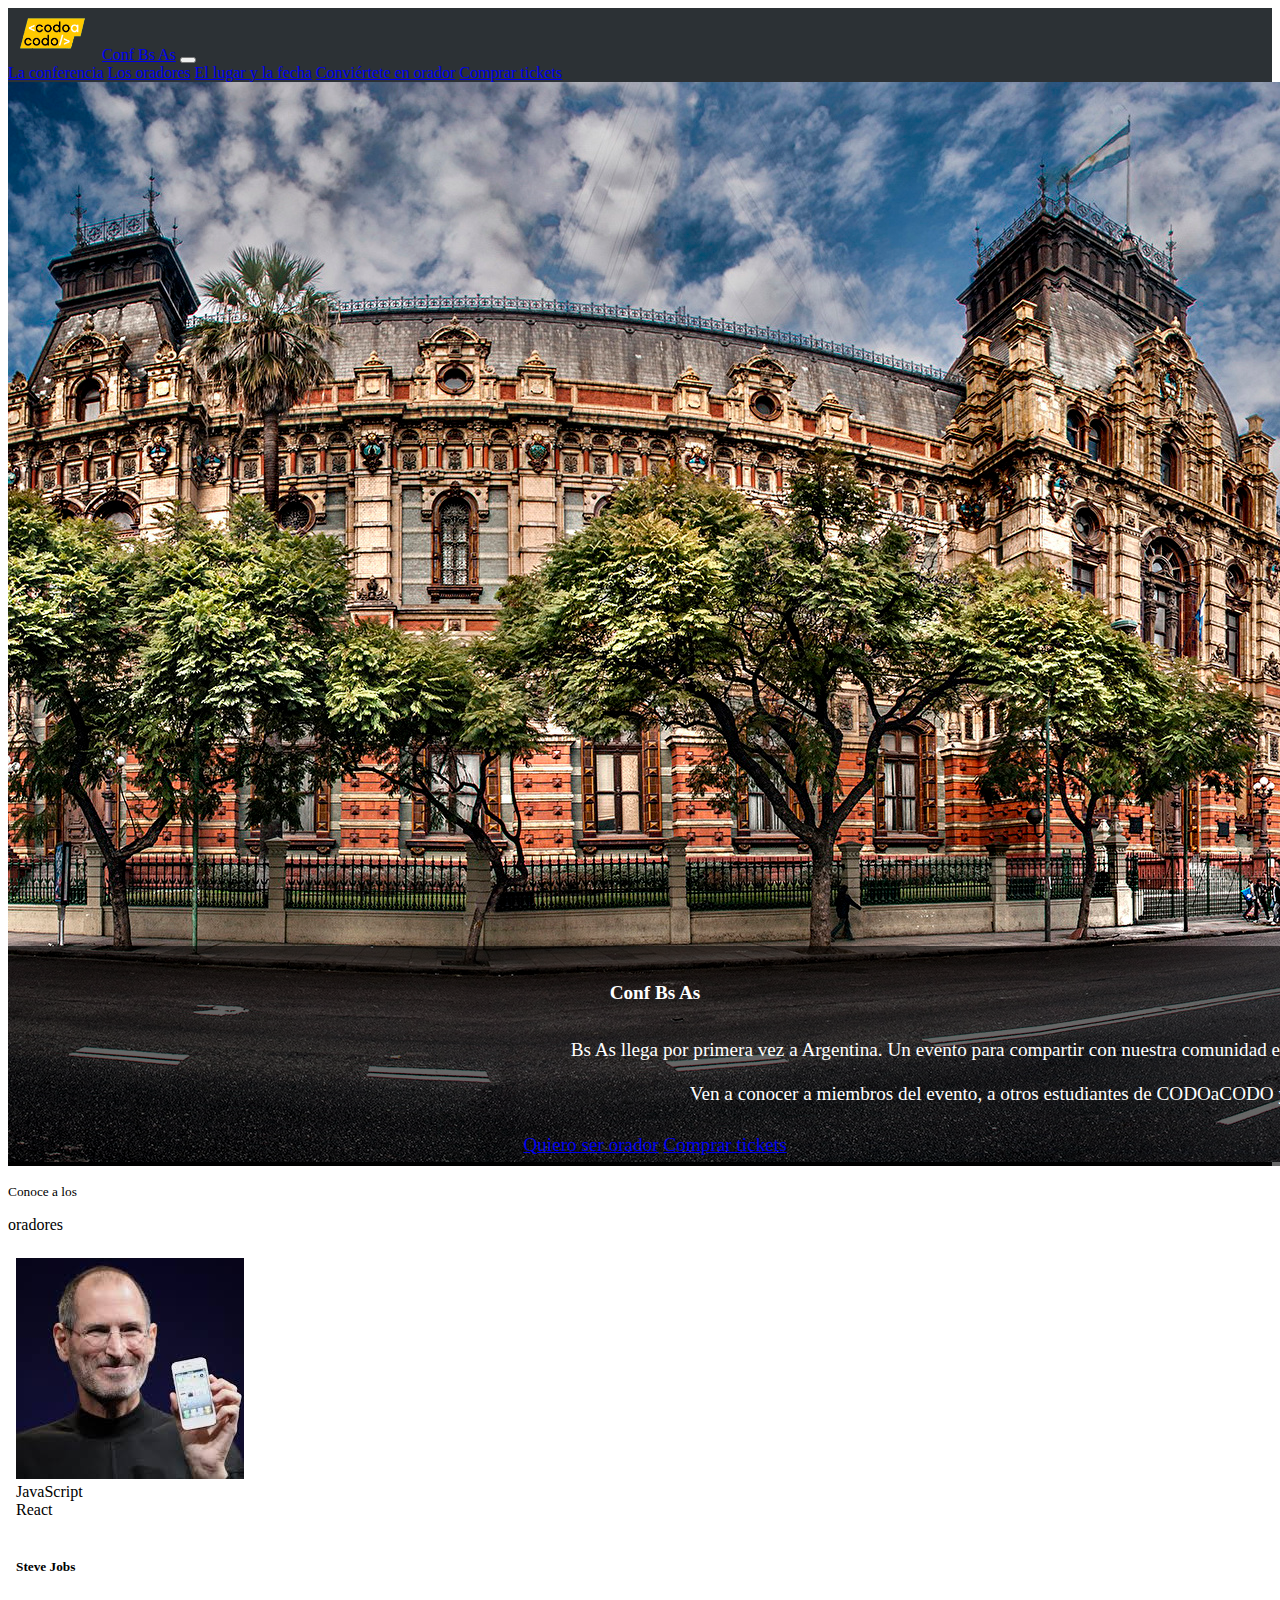
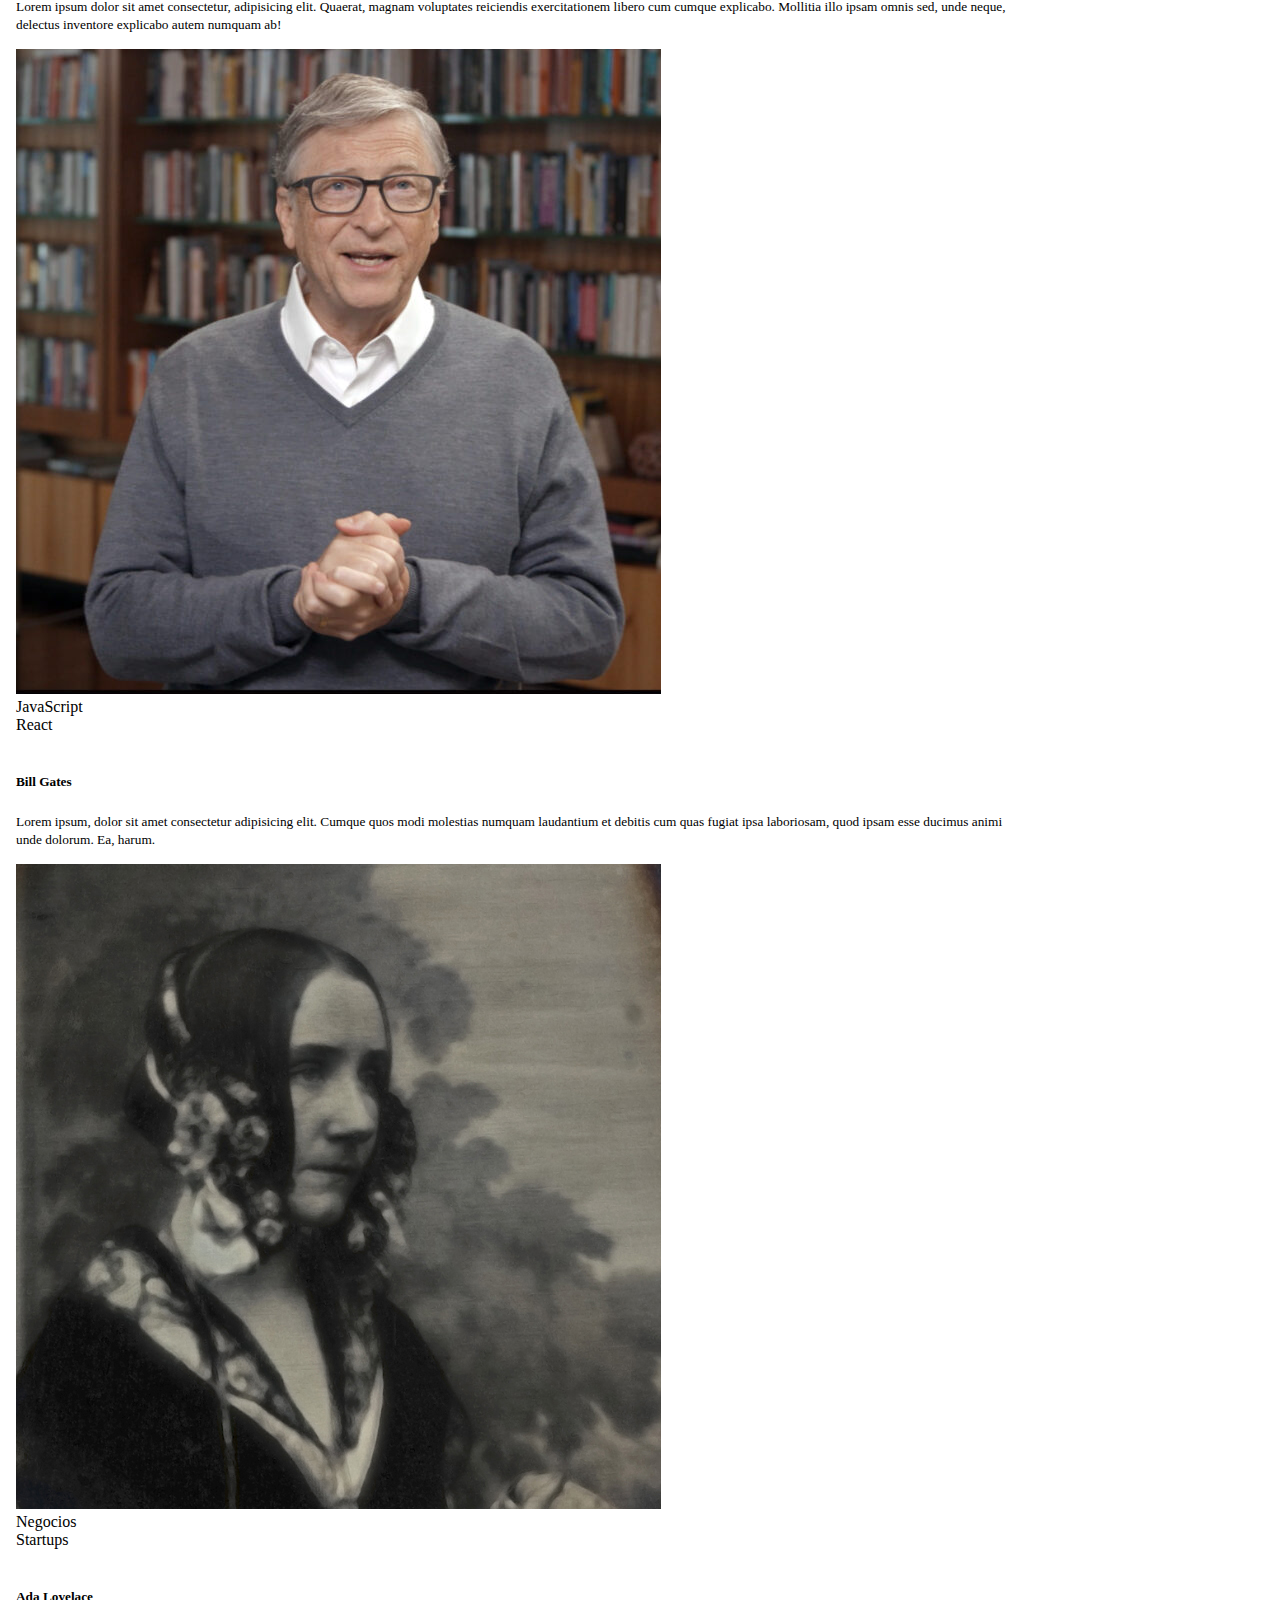
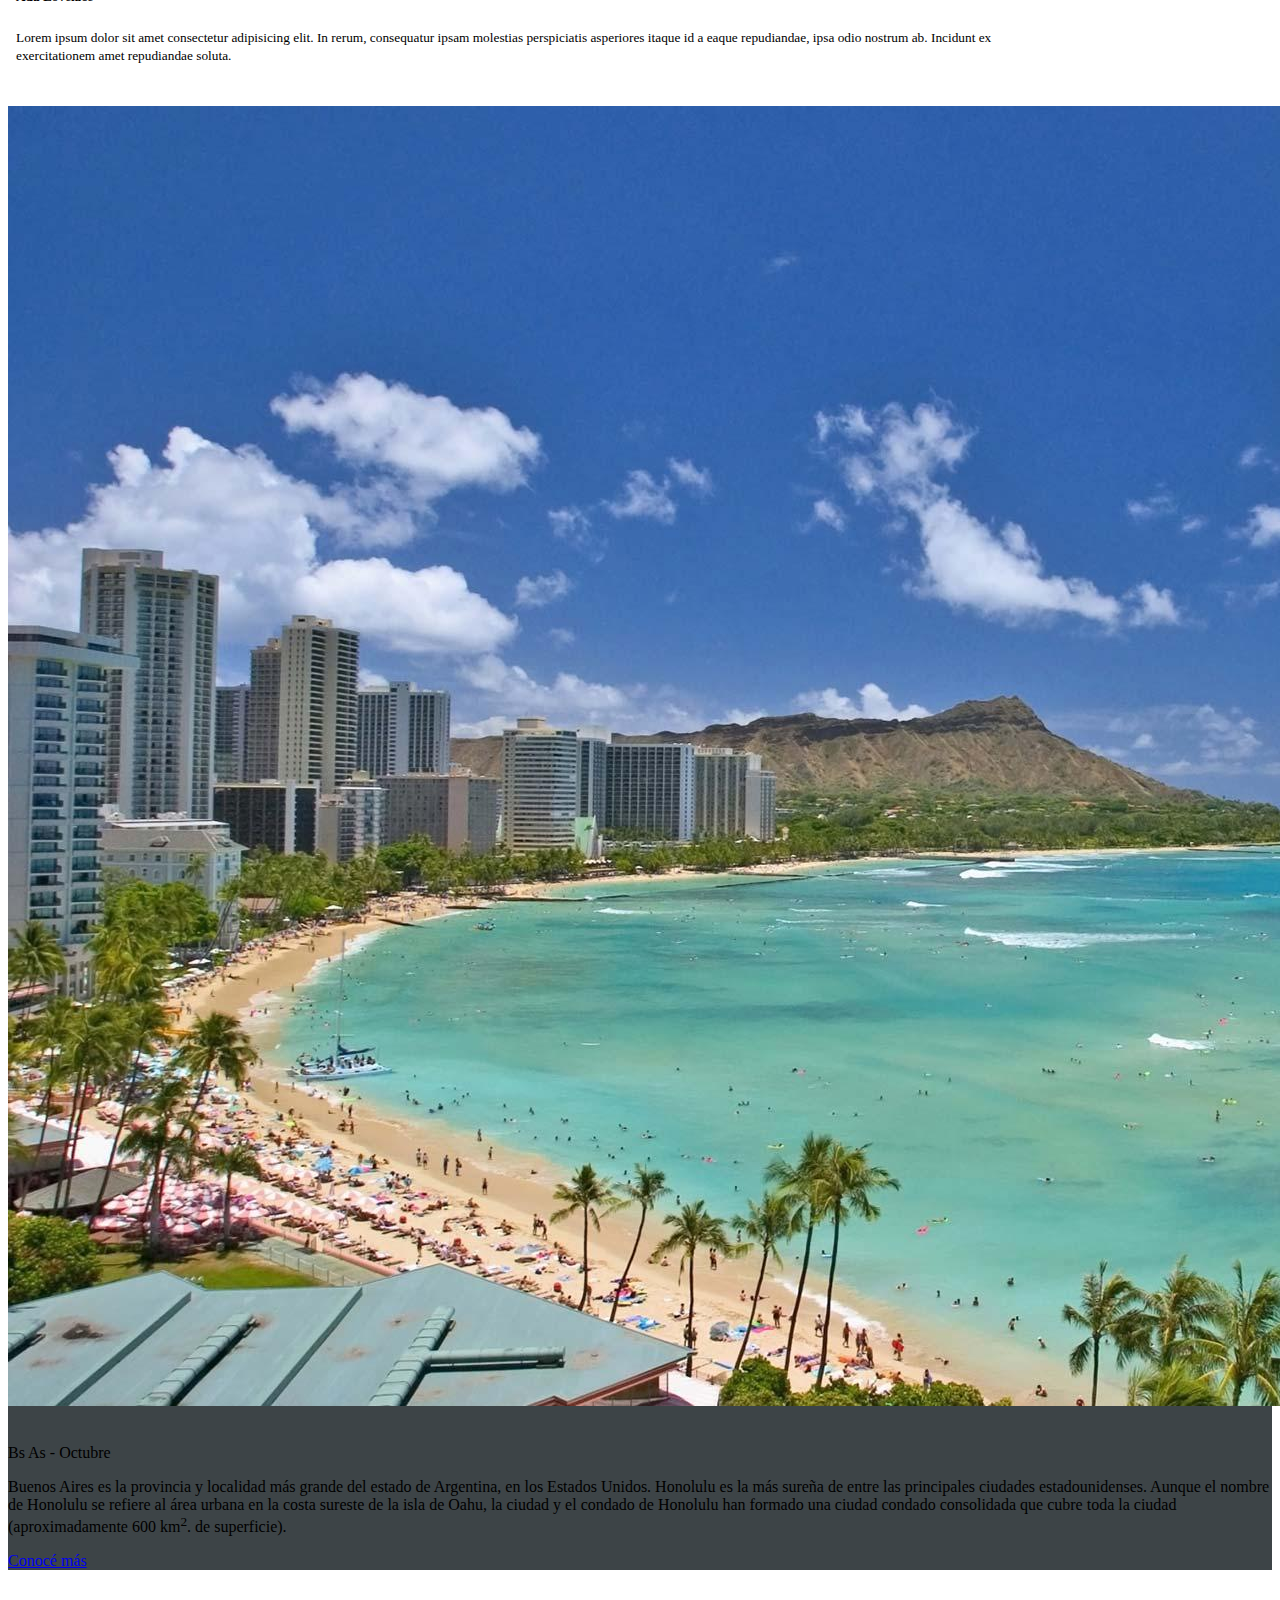
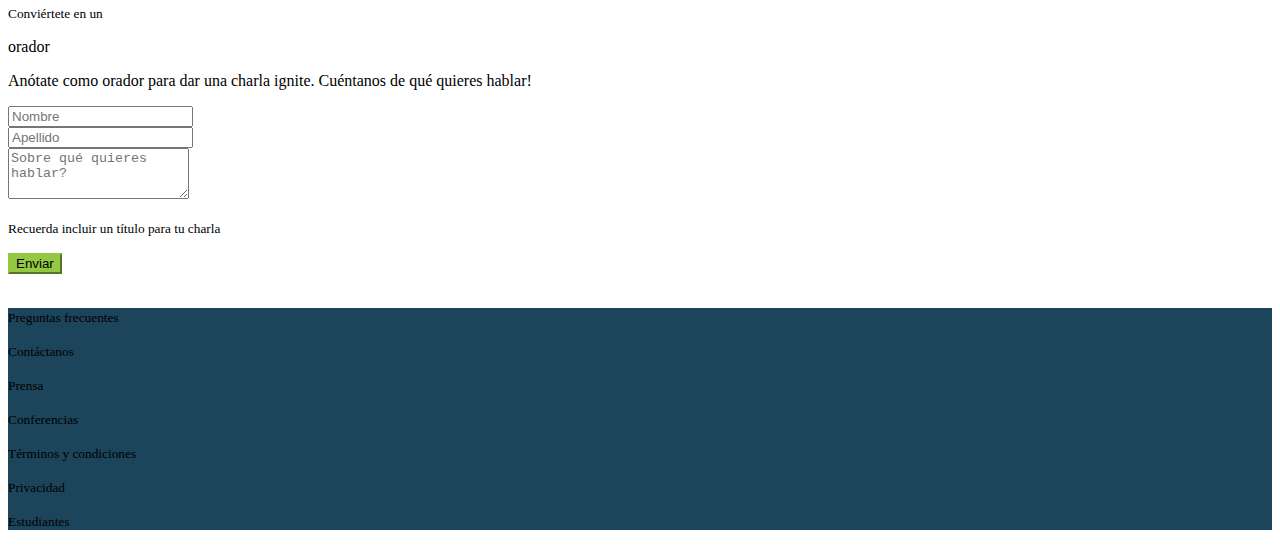
==== index.html @ e929e94e "trabajointegradorIyII" ====
<!DOCTYPE html>
<html lang="es">

<head>
    <meta charset="UTF-8">
    <meta name="viewport" content="width=device-width, initial-scale=1.0">
    <meta name="description" content="Integrador I y II FrontEnd">
    <title>Conf Bs As</title>

    <!-- Link de estilos CSS -->
    <link rel="stylesheet" href="./assets/css/styles.css" type="text/css">

    <!-- Link de Bootstrap 5 -->
    <link href="https://cdn.jsdelivr.net/npm/bootstrap@5.0.2/dist/css/bootstrap.min.css" rel="stylesheet" integrity="sha384-EVSTQN3/azprG1Anm3QDgpJLIm9Nao0Yz1ztcQTwFspd3yD65VohhpuuCOmLASjC" crossorigin="anonymous">

    <!-- Favicon -->
    <link rel="icon" href="./resources/favicon.jpg" type="Favicon de CODOaCODO">
</head>

<body>
    <!-- NavBar -->
    <nav class="navbar navbar-expand-lg navbar-light px-5 pb-3" style="background-color: #2c3135">
        <div class="container-fluid">
            <img src="./resources/img/codoacodo.png" width="90em" alt="Logo de CODOaCODO" />
            <a class="navbar-brand text-white" href="#">Conf Bs As</a>
            <button class="navbar-toggler" type="button" data-bs-toggle="collapse" data-bs-target="#navbarNavAltMarkup" aria-controls="navbarNavAltMarkup" aria-expanded="false" aria-label="Toggle navigation">
                <span class="navbar-toggler-icon"></span>
            </button>

            <div class="collapse navbar-collapse justify-content-end" id="navbarNavAltMarkup">
                <div class="navbar-nav">
                    <a class="nav-link active text-white" aria-current="page" href="#">La conferencia</a>
                    <a class="nav-link text-white-50" href="#">Los oradores</a>
                    <a class="nav-link text-white-50" href="#">El lugar y la fecha</a>
                    <a class="nav-link text-white-50" href="#">Conviértete en orador</a>
                    <a class="nav-link text-success" href="./buytickets.html">Comprar tickets</a>
                </div>
            </div>
        </div>
    </nav>

    <!-- Banner > Conf Bs As -->
    <div class="card bg-dark text-white border-top-0 filter">
        <img src="./resources/img/ba1.jpg" class="card-img" alt="Buenos Aires" />
        <div class="card-img-overlay filter-dark text-end px-5 right-side down-side">
            <h4 class="card-title down-side mx-4">Conf Bs As</h4>
            <p class="card-text banner-center col-md-7 right-side down-side" style="max-width: fit-content">
                Bs As llega por primera vez a Argentina. Un evento para compartir con
                nuestra comunidad el conocimiento y experiencia de los expertos que
                están creando el futuro de Internet. 
                <br>
                Ven a conocer a miembros del
                evento, a otros estudiantes de CODOaCODO y los oradores de primer
                nivel que tenemos para ti. 
                Te esperamos!
            </p>
            <a href="#" class="btn btn-outline-dark text-white border-white down-side">Quiero ser orador</a>
            <a href="#" class="btn btn-success down-side me-4">Comprar tickets</a>
        </div>
    </div>

    <!-- Cards: Oradores -->
    <div class="container-fluid text-center px-5" style="width: 80%">
        <p class="text-uppercase pt-2 mb-0">
            <small>Conoce a los</small>
        </p>
        <p class="h3 text-uppercase">oradores</p>
        
        <!-- Cards-->
        <div class="card border-0">
            <div class="row row-cols-1 row-cols-md-3 g-4 left-side">

                <!-- Card 1: Steve Jobs -->
                <div class="col">
                    <div class="card h-100">
                        <img src="./resources/img/steve.jpg" class="card-img-top" alt="Steve Jobs" />
                        <div class="card-body">
                            <div class="container px-5 py-0">
                                <div class="row ms-0 position-absolute start-0">
                                    <div class="col card-text bg-warning rounded mx-2 p-0 mb-0 text-center text-white">
                                        <span class="badge bg-warning text-dark">JavaScript</span>
                                    </div>
                                    <div class="col card-text bg-primary rounded text-white mx-1 p-0 mb-0 text-center">
                                        <span class="badge bg-primary">React</span>
                                    </div>
                                </div>
                            </div>
                            <br />
                            <h5 class="card-title">Steve Jobs</h5>
                            <p class="card-text">
                                <small>
                                    Lorem ipsum dolor sit amet consectetur, adipisicing elit.
                                    Quaerat, magnam voluptates reiciendis exercitationem libero
                                    cum cumque explicabo. Mollitia illo ipsam omnis sed, unde
                                    neque, delectus inventore explicabo autem numquam ab!
                                </small>
                            </p>
                        </div>
                    </div>
                </div>

                <!-- Card 2: Bill Gates -->
                <div class="col">
                    <div class="card h-100">
                        <img src="./resources/img/bill.jpg" class="card-img-top" alt="Bill Gates" />
                        <div class="card-body">
                            <div class= "container px-5 py-0">
                                <div class="row ms-0 position-absolute start-0">
                                    <div class="col card-text bg-warning rounded mx-2 p-0 mb-0 text-center text-white">
                                        <span class="badge bg-warning text-dark">JavaScript</span>
                                    </div>
                                    <div class="col card-text bg-primary rounded text-white mx-1 p-0 mb-0 text-center">
                                        <span class="badge bg-primary">React</span>
                                    </div>
                                </div>
                            </div>
                            <br />
                            <h5 class="card-title">Bill Gates</h5>
                            <p class="card-text">
                                <small>
                                    Lorem ipsum, dolor sit amet consectetur adipisicing elit.
                                    Cumque quos modi molestias numquam laudantium et debitis cum
                                    quas fugiat ipsa laboriosam, quod ipsam esse ducimus animi
                                    unde dolorum. Ea, harum.
                                </small>
                            </p>
                        </div>
                    </div>
                </div>

                <!-- Card 3: Ada Lovelace -->
                <div class="col">
                    <div class="card h-100">
                        <img src="./resources/img/ada.jpeg" class=" card-img-top" alt="Ada Lovelace" />
                        <div class="card-body">
                            <div class="container px-5 py-0">
                                <div class="row ms-0 position-absolute start-0">
                                    <div class="col card-text bg-secondary rounded mx-2 p-0 mb-0 text-center text-white">
                                        <span class="badge bg-secondary">Negocios</span>
                                    </div>
                                    <div class="col card-text bg-danger rounded text-white mx-1 p-0 mb-0 text-center">
                                        <span class="badge bg-danger">Startups</span>
                                    </div>
                                </div>
                            </div>
                            <br />
                            <h5 class="card-title">Ada Lovelace</h5>
                            <p class="card-text">
                                <small>
                                    Lorem ipsum dolor sit amet consectetur adipisicing elit. In
                                    rerum, consequatur ipsam molestias perspiciatis asperiores
                                    itaque id a eaque repudiandae, ipsa odio nostrum ab.
                                    Incidunt ex exercitationem amet repudiandae soluta.
                                </small>
                            </p>
                        </div>
                    </div>
                </div>
            </div>
        </div>
    </div>

    <!-- Banner > Bs As - Octubre -->
    <br />
    <div class="container-fluid">
        <div class="row justify-content-center text-white doublediv">
            <div class="col-6 d-inline ps-0">
                <img src="./resources/img/honolulu.jpg" alt="Honolulu" class="card-img-top" />
            </div>
            <div class="col-6 d-inline doublediv">
                <br />
                <p class="h4">Bs As - Octubre</p>
                <p>
                    Buenos Aires es la provincia y localidad más grande del estado de Argentina, en los Estados Unidos. Honolulu es la más sureña de entre las principales ciudades estadounidenses. Aunque el nombre de Honolulu se refiere al área urbana en la costa sureste de la isla de Oahu, la ciudad y el condado de Honolulu han formado una ciudad condado consolidada que cubre toda la ciudad (aproximadamente 600 km<sup>2</sup>. de superficie).
                </p>
                <a href="#" class="btn btn-outline-dark text-white border-white">Conocé más</a>
            </div>
        </div>
    </div>
    <br />

    <!-- Formulario -->
    <div class="container-fluid text-center px-5" style="width: 65%">
        <p class="text-uppercase pt-2 mb-0">
            <small>Conviértete en un</small>
        </p>
        <p class="h1 text-uppercase">orador</p>
        <p>
            Anótate como orador para dar una charla ignite. Cuéntanos de qué quieres hablar!
        </p>
        <div class="row g-2">
            <div class="col-md">
                <div class="mb-3">
                    <input type="text" class="form-control" id="inputNombre" placeholder="Nombre" />
                </div>
            </div>
            <div class="col-md">
                <div class="mb-3">
                    <input type="text" class="form-control" id="inputApellido" placeholder="Apellido" />
                </div>
            </div>
        </div>
        <div class="mb-3">
            <textarea class="form-control" id="exampleFormControlTextarea1" rows="3" placeholder="Sobre qué quieres hablar?"></textarea>
            <p class="form-text form-container-position">
                <small>Recuerda incluir un título para tu charla</small>
            </p>
        </div>
        <div class="d-grid gap-2">
            <button class="btn btn-primary btnEnviar" type="button">Enviar</button>
        </div>
    </div>
    <br />

    <!-- Footer -->
    <footer class="container-fluid footer-bk text-white pt-4">
        <div class="container-fluid text-center">
            <div class="row">
                <div class="col">
                    <p><small>Preguntas frecuentes</small></p>
                </div>
                <div class="col">
                    <p><small>Contáctanos</small></p>
                </div>
                <div class="col">
                    <p><small>Prensa</small></p>
                </div>
                <div class="col">
                    <p><small>Conferencias</small></p>
                </div>
                <div class="col">
                    <p><small>Términos y condiciones</small></p>
                </div>
                <div class="col">
                    <p><small>Privacidad</small></p>
                </div>
                <div class="col">
                    <p><small>Estudiantes</small></p>
                </div>
            </div>
        </div>
    </footer>

    <!-- Script de Bootstrap 5 -->
    <script src="https://cdn.jsdelivr.net/npm/bootstrap@5.0.2/dist/js/bootstrap.bundle.min.js" integrity="sha384-MrcW6ZMFYlzcLA8Nl+NtUVF0sA7MsXsP1UyJoMp4YLEuNSfAP+JcXn/tWtIaxVXM" crossorigin="anonymous"></script>
</body>
</html>
---- assets/css/styles.css ----
.banner-center {
    text-align: right;
    padding: 0.5em;
}

/* Banner > Filtro */

.filter {
    background: black;
    padding: 0px;
    position: relative;
    text-align: center;
    width: 100%;
}

.filter .filter-dark {
    background-color: rgba(0, 0, 0, 0.6);
    bottom: 0px;
    color: white;
    font-size: 1.2em;
    left: 0px;
    padding: 10px 15px;
    position: absolute;
    transition: 0.5s padding;
    text-align: center;
    width: 100%;
}

.filter img {
    opacity: 1;
    transition: 0.5s opacity;
}

.filter:hover img {
    opacity: 0.7;
}

.left-side {
    text-align: left;
    padding: 0.5em;
}

/* Posicionamiento de texto en el banner */

.right-side {
    position: inherit;
    left: 40%;
    font-size: 1.5vw;
}

.down-side {
    position: relative;
    bottom: -35%;
}

/* Banner > Bs As - Octubre (da color de fondo al div que contiene la imagen de honolulu y descripción) */
.doublediv {
    background-color: #3d4447;
    max-width: auto;
    min-width: 300;
}

/* Formulario > Posicionar a lado izquierdo */
.form-container-position {
    text-align: left;
    padding: 0em;
}

/* Footer > Fondo */
.footer-bk {
    background-color: #1c445a;
}

/* Botón del Formulario de buytickets.html */
.btnEnviar {
    /*da color al botón enviar*/
    background-color: #95c842 !important;
    border-color: #95c842 !important;
}
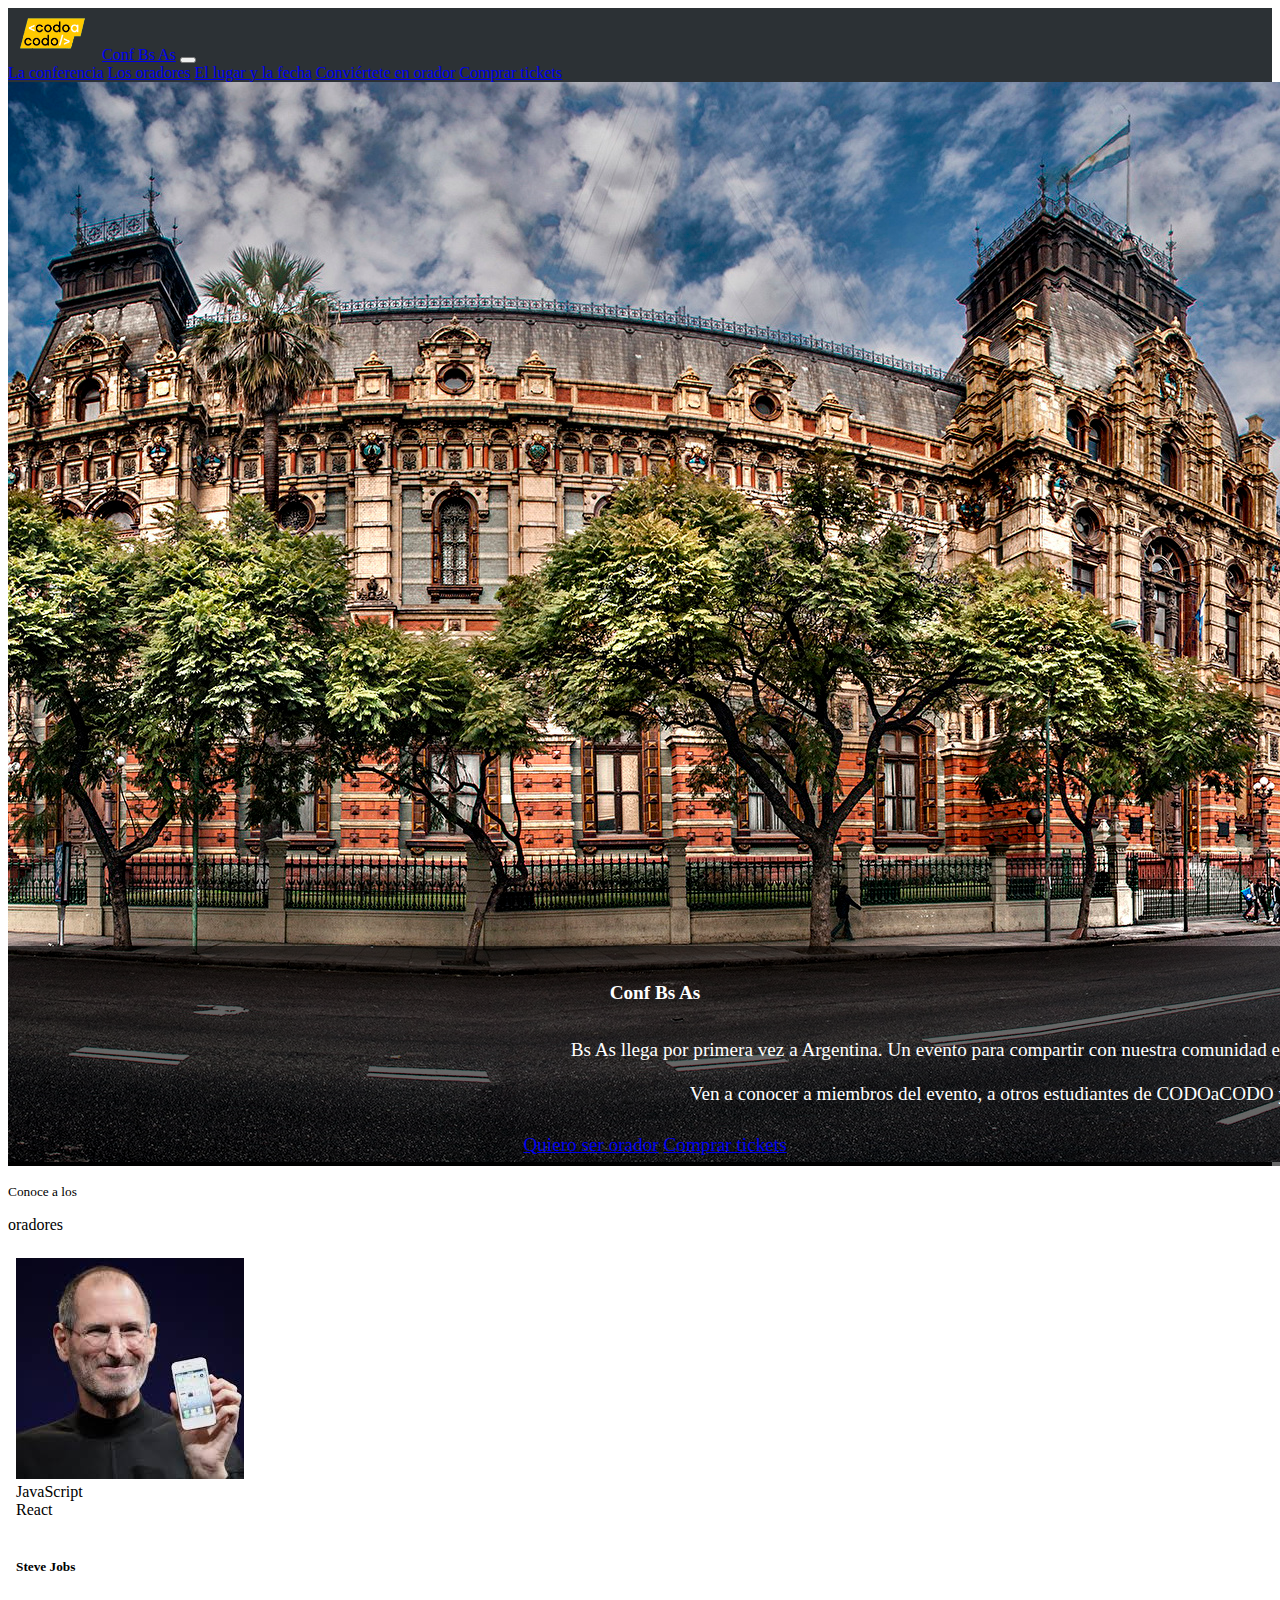
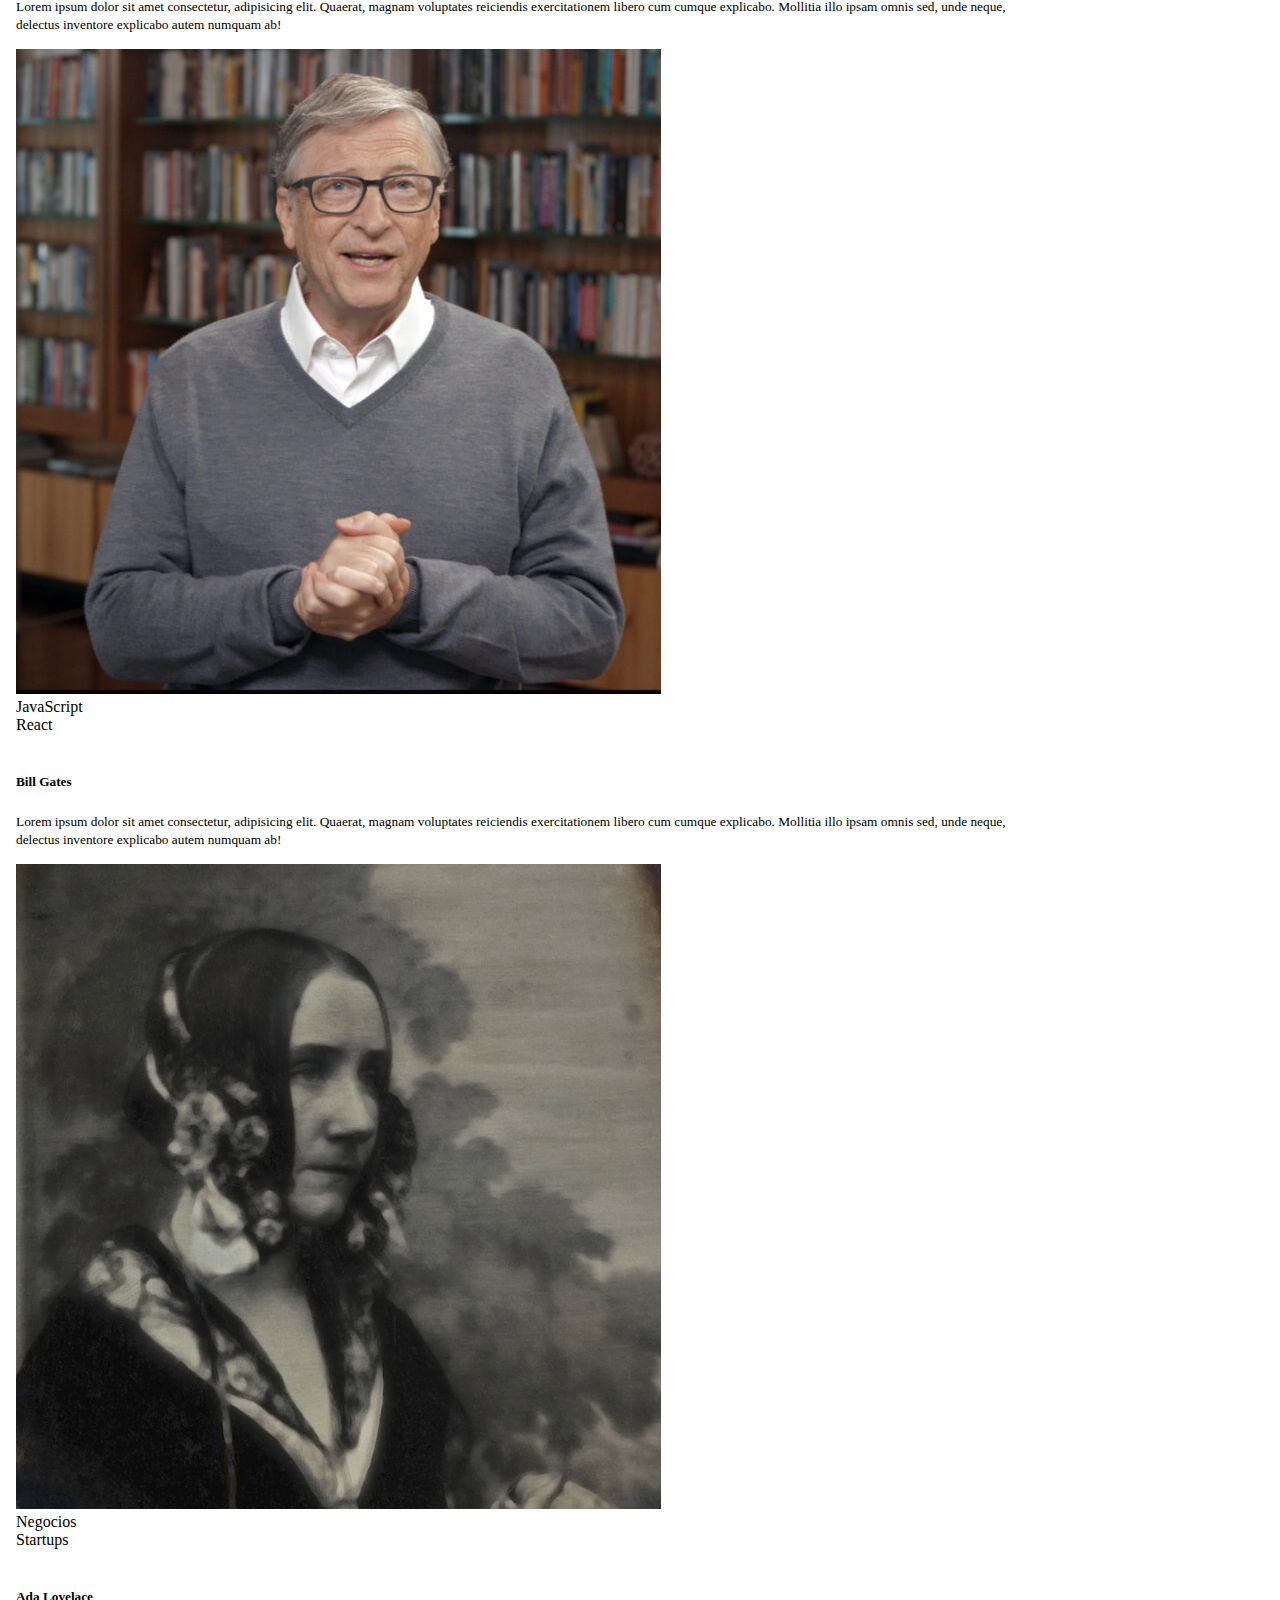
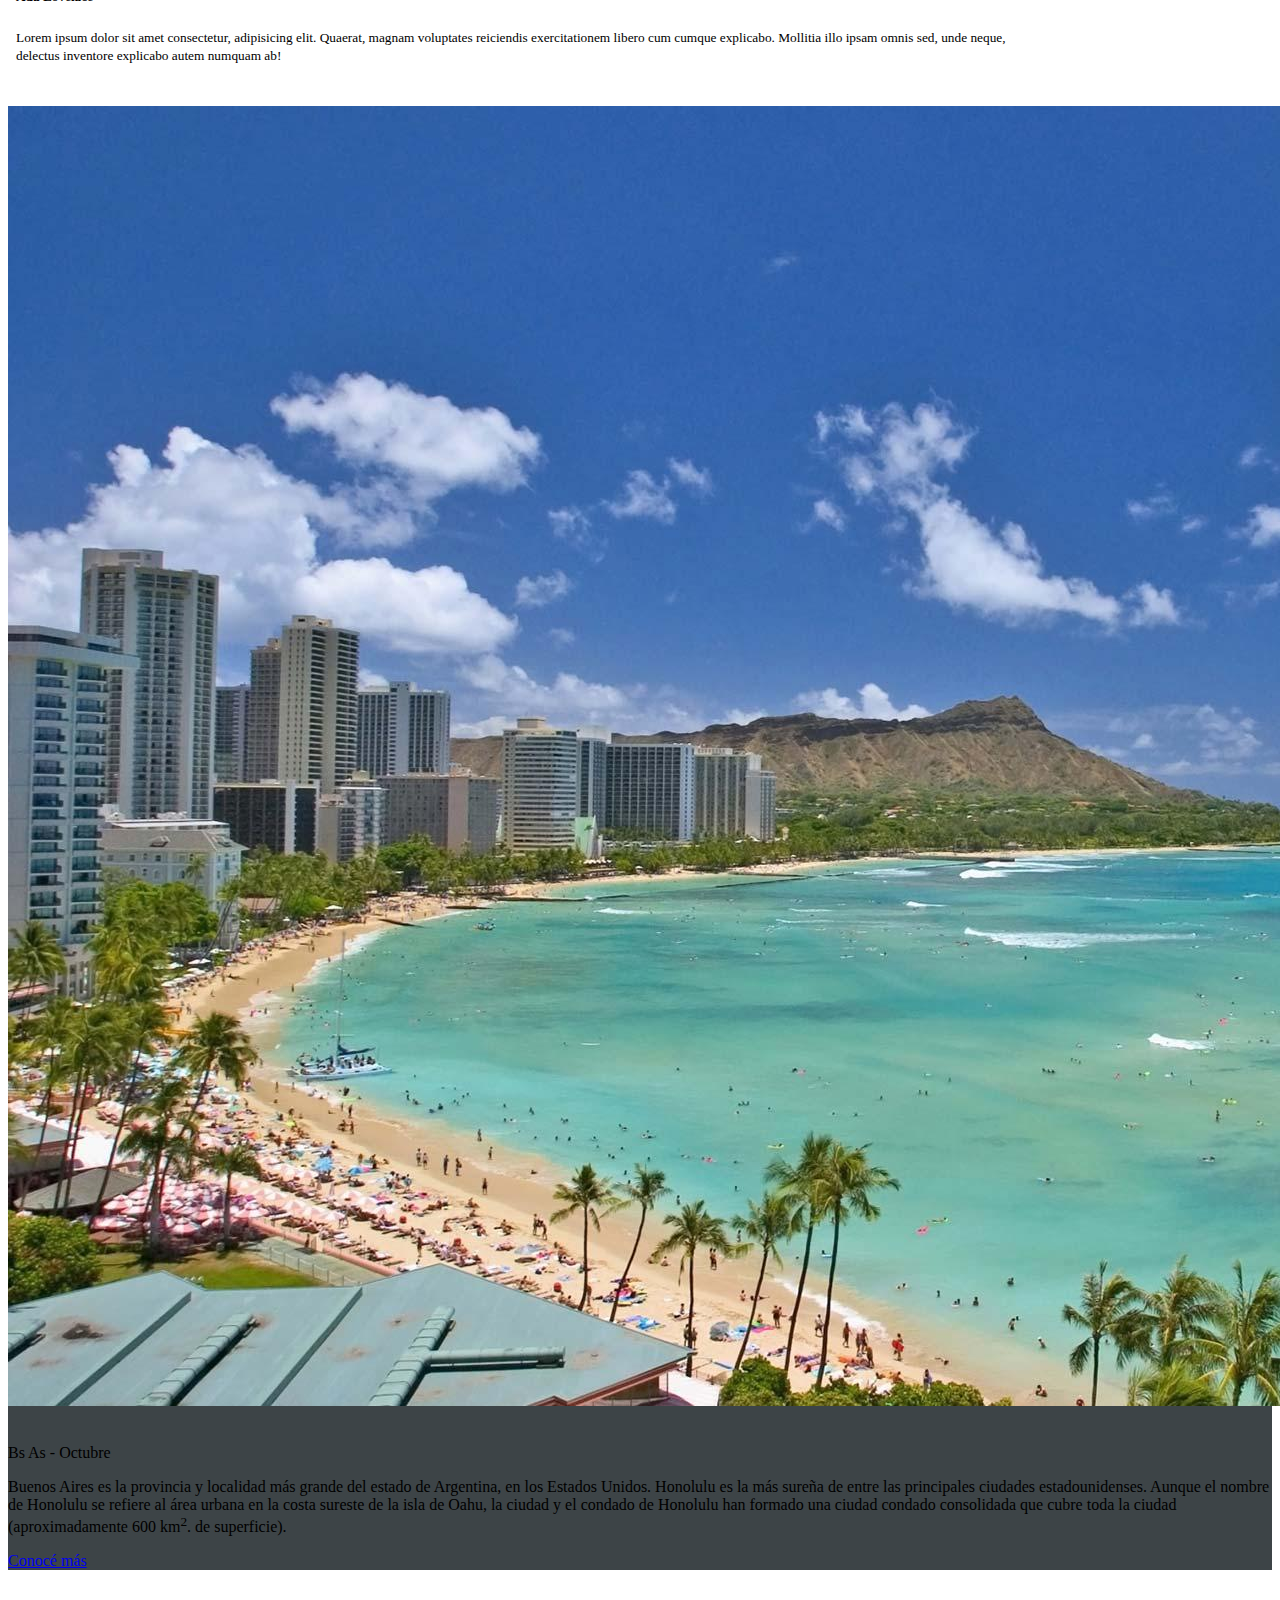
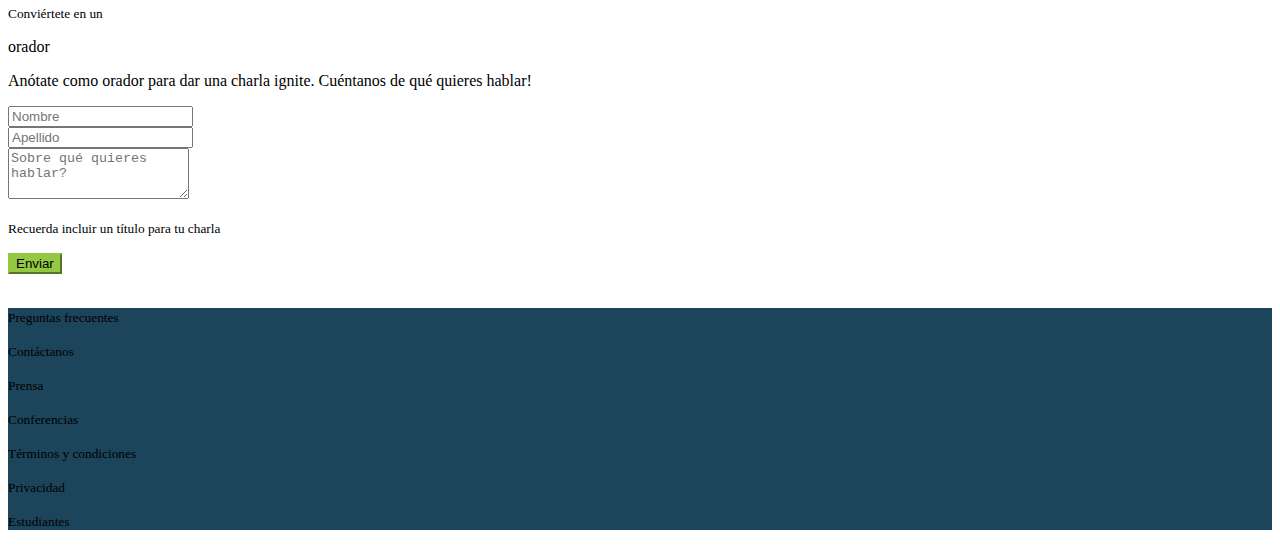
==== commit 37236f2e: "index.html" ====
--- a/index.html
+++ b/index.html
@@ -118,10 +118,10 @@
                             <h5 class="card-title">Bill Gates</h5>
                             <p class="card-text">
                                 <small>
-                                    Lorem ipsum, dolor sit amet consectetur adipisicing elit.
-                                    Cumque quos modi molestias numquam laudantium et debitis cum
-                                    quas fugiat ipsa laboriosam, quod ipsam esse ducimus animi
-                                    unde dolorum. Ea, harum.
+                                    Lorem ipsum dolor sit amet consectetur, adipisicing elit.
+                                    Quaerat, magnam voluptates reiciendis exercitationem libero
+                                    cum cumque explicabo. Mollitia illo ipsam omnis sed, unde
+                                    neque, delectus inventore explicabo autem numquam ab!
                                 </small>
                             </p>
                         </div>
@@ -147,10 +147,10 @@
                             <h5 class="card-title">Ada Lovelace</h5>
                             <p class="card-text">
                                 <small>
-                                    Lorem ipsum dolor sit amet consectetur adipisicing elit. In
-                                    rerum, consequatur ipsam molestias perspiciatis asperiores
-                                    itaque id a eaque repudiandae, ipsa odio nostrum ab.
-                                    Incidunt ex exercitationem amet repudiandae soluta.
+                                    Lorem ipsum dolor sit amet consectetur, adipisicing elit.
+                                    Quaerat, magnam voluptates reiciendis exercitationem libero
+                                    cum cumque explicabo. Mollitia illo ipsam omnis sed, unde
+                                    neque, delectus inventore explicabo autem numquam ab!
                                 </small>
                             </p>
                         </div>
